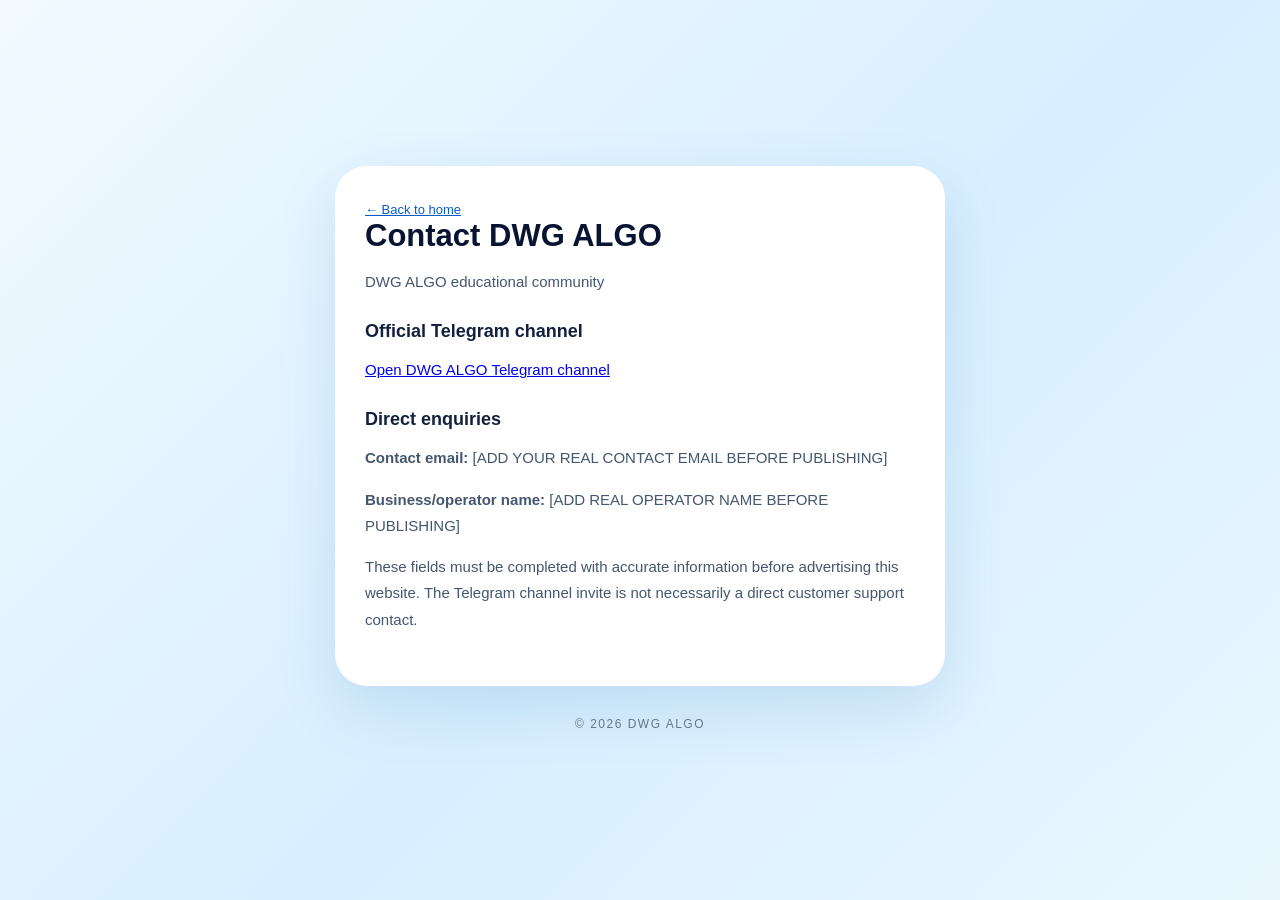
==== contact.html @ 576021b7 "Add files via upload" ====
<!doctype html><html lang="en"><head><meta charset="utf-8"><meta name="viewport" content="width=device-width,initial-scale=1"><title>Contact | DWG ALGO</title><link rel="stylesheet" href="style.css"></head><body><main class="wrap"><article class="card page"><a class="back" href="index.html">← Back to home</a><h1>Contact DWG ALGO</h1><p>DWG ALGO educational community</p><h2>Official Telegram channel</h2><p><a href="https://t.me/+jS40Zq1jppdjOWNl" target="_blank" rel="noopener noreferrer">Open DWG ALGO Telegram channel</a></p><h2>Direct enquiries</h2><p><strong>Contact email:</strong> [ADD YOUR REAL CONTACT EMAIL BEFORE PUBLISHING]</p><p><strong>Business/operator name:</strong> [ADD REAL OPERATOR NAME BEFORE PUBLISHING]</p><p>These fields must be completed with accurate information before advertising this website. The Telegram channel invite is not necessarily a direct customer support contact.</p></article><footer>© 2026 DWG ALGO</footer></main></body></html>
---- style.css ----
*{box-sizing:border-box}body{margin:0;min-height:100vh;font-family:Arial,Helvetica,sans-serif;color:#14213e;background:linear-gradient(135deg,#f2faff 0%,#d8efff 55%,#eaf7ff 100%);display:flex;align-items:center;justify-content:center;padding:36px 16px}.wrap{width:min(100%,610px);text-align:center}.card{background:#fff;border-radius:32px;padding:34px 30px 38px;box-shadow:0 22px 60px rgba(29,109,171,.15)}.avatar-ring{width:190px;height:190px;margin:0 auto 25px;padding:6px;border:4px solid #119cff;border-radius:50%;box-shadow:0 0 0 5px #d6f0ff,0 12px 30px rgba(0,151,255,.25)}.avatar{width:100%;height:100%;border-radius:50%;object-fit:cover;object-position:68% 67%}h1{font-size:clamp(35px,7vw,58px);margin:0 0 12px;font-weight:900;letter-spacing:-1.5px;color:#091332}h1 span{color:#076df1}.subtitle{color:#617084;font-size:clamp(15px,3.4vw,20px);line-height:1.5;margin:0}.line{height:4px;width:74px;background:#087cff;border-radius:9px;margin:27px auto}h2{font-size:clamp(22px,5vw,29px);margin:0 0 14px}.description{font-size:clamp(16px,3.8vw,19px);line-height:1.65;margin:0 0 22px;color:#253657}.topics{display:grid;grid-template-columns:repeat(3,1fr);gap:10px;margin:0 0 27px}.topics div{background:#f4faff;border:1px solid #dceefb;border-radius:14px;padding:14px 8px}.topics strong{display:block;font-size:13px;color:#163c70}.topics small{display:block;margin-top:7px;color:#63778b;font-size:11px;line-height:1.5}.cta{display:flex;align-items:center;justify-content:center;gap:12px;text-decoration:none;background:linear-gradient(180deg,#18b6fa,#0860dc);color:#fff;font-size:clamp(15px,3.7vw,21px);font-weight:800;padding:21px 12px;border-radius:22px;box-shadow:0 12px 24px rgba(0,126,229,.27);transition:transform .15s,box-shadow .15s}.cta:hover{transform:translateY(-2px);box-shadow:0 15px 28px rgba(0,126,229,.32)}.cta svg{width:26px;height:26px;fill:currentColor;flex-shrink:0}.micro{font-size:12px;color:#778598}.notice{text-align:left;background:#f5f9fd;border:1px solid #e1ebf5;padding:18px;border-radius:15px;margin-top:24px}.notice strong{font-size:14px}.notice p{font-size:13px;line-height:1.75;color:#53647b;margin:9px 0 0}.links{display:flex;justify-content:center;flex-wrap:wrap;gap:12px 18px;margin-top:25px}.links a,.back{color:#075cc7;font-size:13px;text-decoration:underline}footer{margin-top:28px;color:#64778d;letter-spacing:1.5px;font-size:12px;line-height:1.7}.page{text-align:left}.page h1{font-size:31px;letter-spacing:0}.page h2{font-size:18px;margin-top:26px}.page p,.page li{font-size:15px;line-height:1.75;color:#45566e}.page ul{padding-left:20px}@media(max-width:440px){body{padding:22px 13px}.card{padding:30px 21px 32px;border-radius:27px}.avatar-ring{width:166px;height:166px}.cta{border-radius:18px;padding:19px 10px}.topics{gap:6px}.topics div{padding:11px 5px}.topics strong{font-size:11px}.topics small{font-size:10px}}
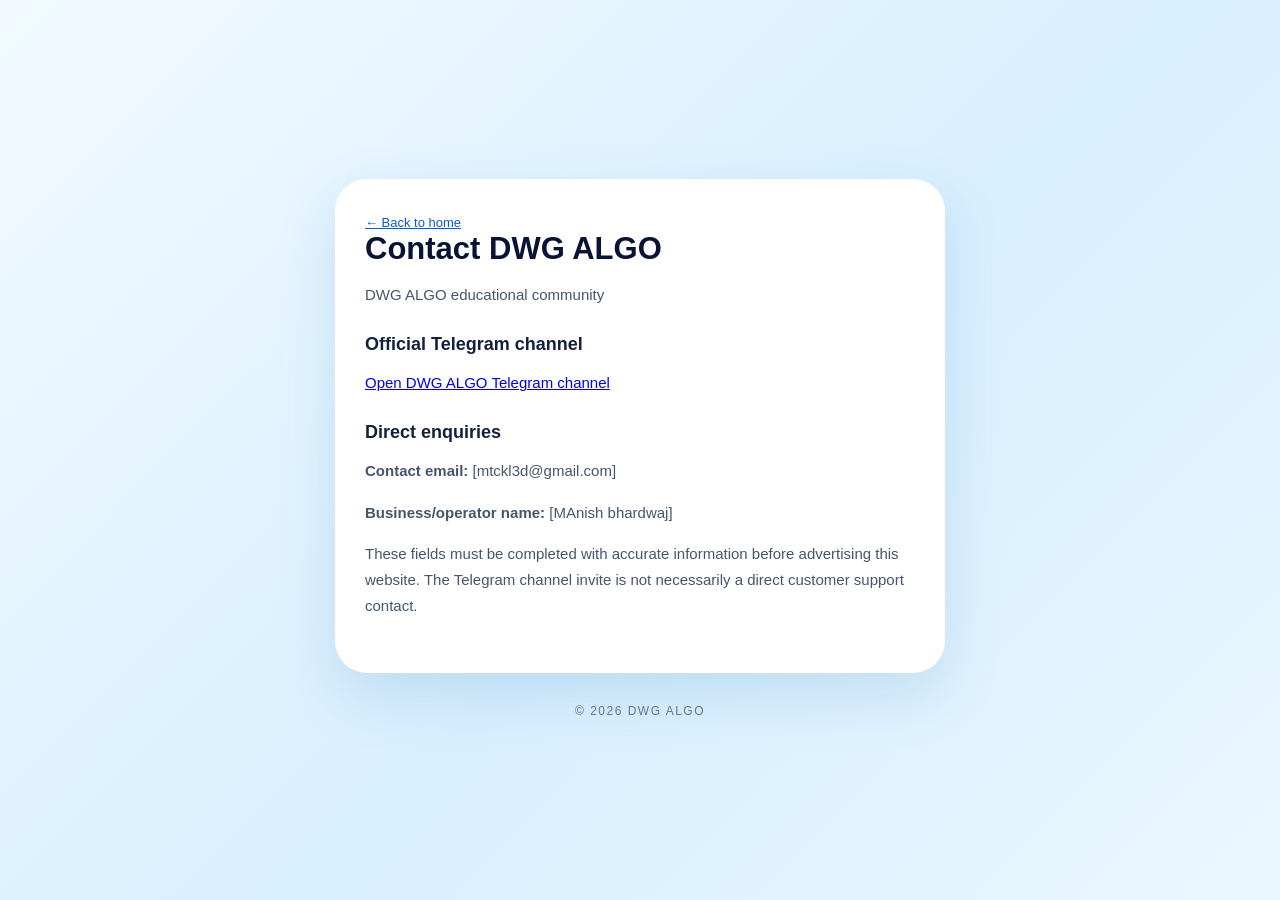
==== commit f6d394be: "Update contact.html" ====
--- a/contact.html
+++ b/contact.html
@@ -1 +1 @@
-<!doctype html><html lang="en"><head><meta charset="utf-8"><meta name="viewport" content="width=device-width,initial-scale=1"><title>Contact | DWG ALGO</title><link rel="stylesheet" href="style.css"></head><body><main class="wrap"><article class="card page"><a class="back" href="index.html">← Back to home</a><h1>Contact DWG ALGO</h1><p>DWG ALGO educational community</p><h2>Official Telegram channel</h2><p><a href="https://t.me/+jS40Zq1jppdjOWNl" target="_blank" rel="noopener noreferrer">Open DWG ALGO Telegram channel</a></p><h2>Direct enquiries</h2><p><strong>Contact email:</strong> [ADD YOUR REAL CONTACT EMAIL BEFORE PUBLISHING]</p><p><strong>Business/operator name:</strong> [ADD REAL OPERATOR NAME BEFORE PUBLISHING]</p><p>These fields must be completed with accurate information before advertising this website. The Telegram channel invite is not necessarily a direct customer support contact.</p></article><footer>© 2026 DWG ALGO</footer></main></body></html>
+<!doctype html><html lang="en"><head><meta charset="utf-8"><meta name="viewport" content="width=device-width,initial-scale=1"><title>Contact | DWG ALGO</title><link rel="stylesheet" href="style.css"></head><body><main class="wrap"><article class="card page"><a class="back" href="index.html">← Back to home</a><h1>Contact DWG ALGO</h1><p>DWG ALGO educational community</p><h2>Official Telegram channel</h2><p><a href="https://t.me/+jS40Zq1jppdjOWNl" target="_blank" rel="noopener noreferrer">Open DWG ALGO Telegram channel</a></p><h2>Direct enquiries</h2><p><strong>Contact email:</strong> [mtckl3d@gmail.com]</p><p><strong>Business/operator name:</strong> [MAnish bhardwaj]</p><p>These fields must be completed with accurate information before advertising this website. The Telegram channel invite is not necessarily a direct customer support contact.</p></article><footer>© 2026 DWG ALGO</footer></main></body></html>
--- a/style.css
+++ b/style.css
@@ -1 +1,5 @@
 *{box-sizing:border-box}body{margin:0;min-height:100vh;font-family:Arial,Helvetica,sans-serif;color:#14213e;background:linear-gradient(135deg,#f2faff 0%,#d8efff 55%,#eaf7ff 100%);display:flex;align-items:center;justify-content:center;padding:36px 16px}.wrap{width:min(100%,610px);text-align:center}.card{background:#fff;border-radius:32px;padding:34px 30px 38px;box-shadow:0 22px 60px rgba(29,109,171,.15)}.avatar-ring{width:190px;height:190px;margin:0 auto 25px;padding:6px;border:4px solid #119cff;border-radius:50%;box-shadow:0 0 0 5px #d6f0ff,0 12px 30px rgba(0,151,255,.25)}.avatar{width:100%;height:100%;border-radius:50%;object-fit:cover;object-position:68% 67%}h1{font-size:clamp(35px,7vw,58px);margin:0 0 12px;font-weight:900;letter-spacing:-1.5px;color:#091332}h1 span{color:#076df1}.subtitle{color:#617084;font-size:clamp(15px,3.4vw,20px);line-height:1.5;margin:0}.line{height:4px;width:74px;background:#087cff;border-radius:9px;margin:27px auto}h2{font-size:clamp(22px,5vw,29px);margin:0 0 14px}.description{font-size:clamp(16px,3.8vw,19px);line-height:1.65;margin:0 0 22px;color:#253657}.topics{display:grid;grid-template-columns:repeat(3,1fr);gap:10px;margin:0 0 27px}.topics div{background:#f4faff;border:1px solid #dceefb;border-radius:14px;padding:14px 8px}.topics strong{display:block;font-size:13px;color:#163c70}.topics small{display:block;margin-top:7px;color:#63778b;font-size:11px;line-height:1.5}.cta{display:flex;align-items:center;justify-content:center;gap:12px;text-decoration:none;background:linear-gradient(180deg,#18b6fa,#0860dc);color:#fff;font-size:clamp(15px,3.7vw,21px);font-weight:800;padding:21px 12px;border-radius:22px;box-shadow:0 12px 24px rgba(0,126,229,.27);transition:transform .15s,box-shadow .15s}.cta:hover{transform:translateY(-2px);box-shadow:0 15px 28px rgba(0,126,229,.32)}.cta svg{width:26px;height:26px;fill:currentColor;flex-shrink:0}.micro{font-size:12px;color:#778598}.notice{text-align:left;background:#f5f9fd;border:1px solid #e1ebf5;padding:18px;border-radius:15px;margin-top:24px}.notice strong{font-size:14px}.notice p{font-size:13px;line-height:1.75;color:#53647b;margin:9px 0 0}.links{display:flex;justify-content:center;flex-wrap:wrap;gap:12px 18px;margin-top:25px}.links a,.back{color:#075cc7;font-size:13px;text-decoration:underline}footer{margin-top:28px;color:#64778d;letter-spacing:1.5px;font-size:12px;line-height:1.7}.page{text-align:left}.page h1{font-size:31px;letter-spacing:0}.page h2{font-size:18px;margin-top:26px}.page p,.page li{font-size:15px;line-height:1.75;color:#45566e}.page ul{padding-left:20px}@media(max-width:440px){body{padding:22px 13px}.card{padding:30px 21px 32px;border-radius:27px}.avatar-ring{width:166px;height:166px}.cta{border-radius:18px;padding:19px 10px}.topics{gap:6px}.topics div{padding:11px 5px}.topics strong{font-size:11px}.topics small{font-size:10px}}
+/* Primary CTA directly below the profile photo */
+.avatar-ring{margin-bottom:23px}
+.avatar-ring + .cta{margin:0 auto 9px;max-width:480px}
+.avatar-ring + .cta + .micro{margin:0 0 26px}
